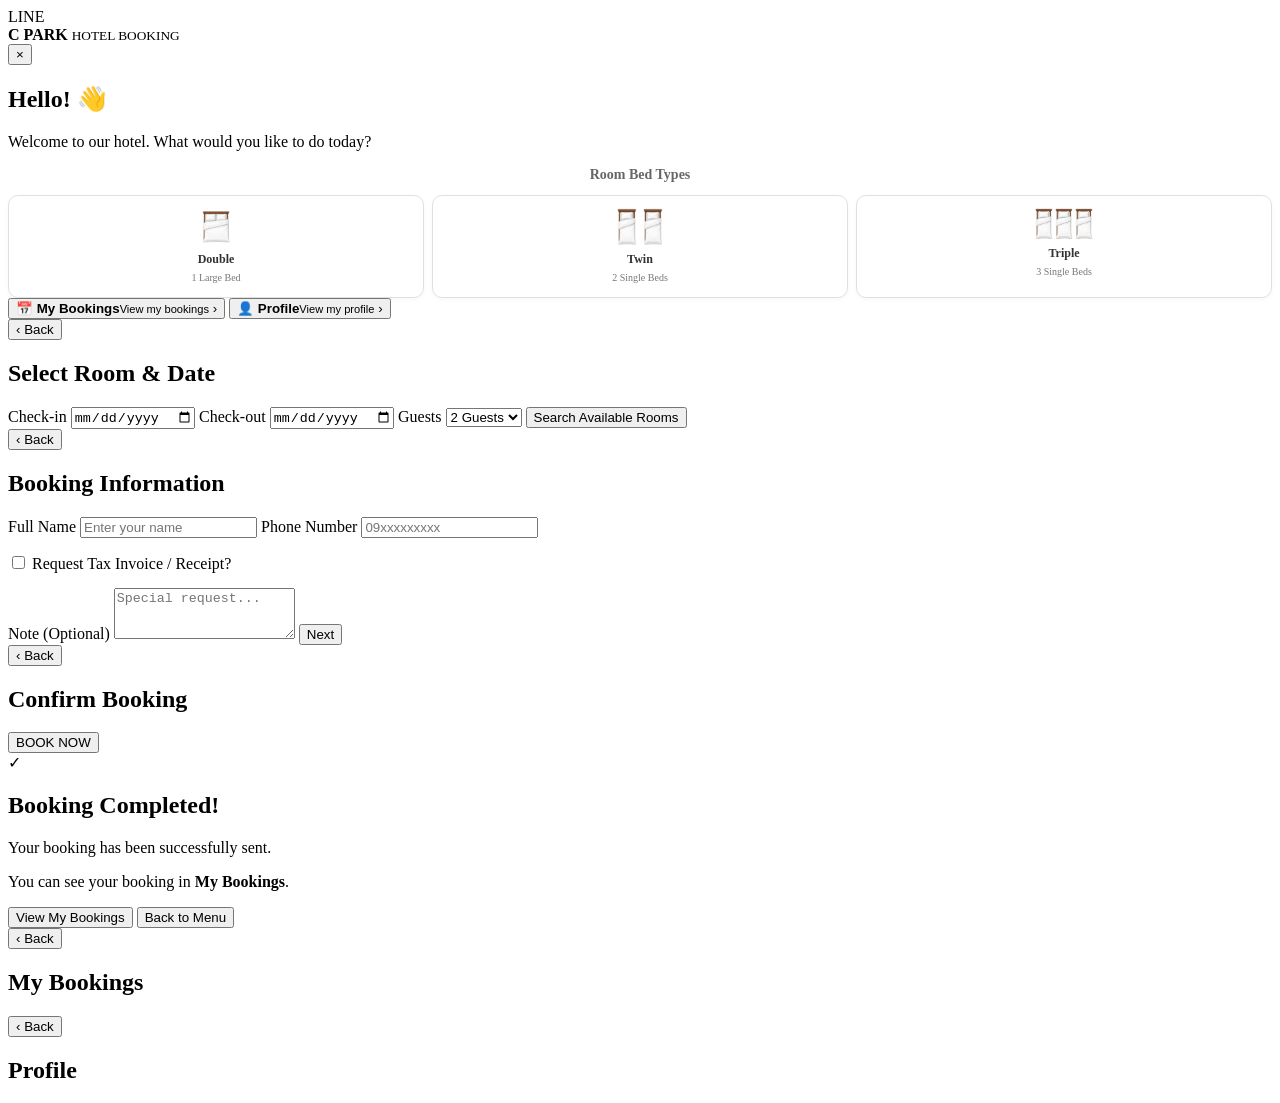
==== frontend/index.html @ 74f46a28 "Add tax invoice request option and fields Added an option to request a tax invoice with additional f" ====
<!DOCTYPE html>
<html lang="en">
<head>
  <meta charset="UTF-8">
  <meta name="viewport" content="width=device-width, initial-scale=1.0">
  <title>C Park Hotel Booking</title>
  <link rel="stylesheet" href="./style.css">
  <script src="https://static.line-scdn.net/liff/edge/2/sdk.js"></script>
</head>
<body>
  <header class="topbar">
    <div class="brand">
      <span class="line-dot">LINE</span>
      <div>
        <b>C PARK</b>
        <small>HOTEL BOOKING</small>
      </div>
    </div>
    <button id="closeBtn" class="icon-btn" onclick="closeLiff()">×</button>
  </header>

  <main class="container">
   <!-- Menu Page -->
<section id="menuPage" class="page active">
  <div class="welcome card">
    <h2>Hello! 👋</h2>
    <p>Welcome to our hotel. What would you like to do today?</p>
  </div>

  <!-- Room Bed Types Quick Preview (Icon Version) -->
<div class="card bed-types-preview">
  <h3 style="margin-bottom: 12px; font-size: 14px; color: #666; text-align: center;">Room Bed Types</h3>
  <div style="display: flex; justify-content: space-around; text-align: center; gap: 8px;">
    
   <!-- Double Room -->
<div onclick="selectBedType('Double')" style="cursor: pointer; flex: 1; padding: 12px 6px; border: 1px solid #e0e0e0; border-radius: 10px; background: #ffffff; box-shadow: 0 2px 4px rgba(0,0,0,0.03);">
  <div style="margin-bottom: 6px; display: flex; justify-content: center; align-items: center;">
    <img src="./bed icon 2.png" alt="Double Bed Icon" style="width: 28px; height: 38px; object-fit: contain;">
  </div>
  <span style="font-size: 12px; font-weight: bold; display: block; color: #333;">Double</span>
  <small style="font-size: 10px; color: #777;">1 Large Bed</small>
</div>

<!-- Twin Room -->
<div onclick="selectBedType('Twin')" style="cursor: pointer; flex: 1; padding: 12px 6px; border: 1px solid #e0e0e0; border-radius: 10px; background: #ffffff; box-shadow: 0 2px 4px rgba(0,0,0,0.03);">
  <div style="margin-bottom: 6px; display: flex; justify-content: center; align-items: center; gap: 4px;">
    <img src="./bed icon.png" alt="Bed Icon" style="width: 22px; height: 38px; object-fit: contain;">
    <img src="./bed icon.png" alt="Bed Icon" style="width: 22px; height: 38px; object-fit: contain;">
  </div>
  <span style="font-size: 12px; font-weight: bold; display: block; color: #333;">Twin</span>
  <small style="font-size: 10px; color: #777;">2 Single Beds</small>
</div>

<!-- Triple Room -->
      <div onclick="selectBedType('Triple')" style="cursor: pointer; flex: 1; padding: 12px 6px; border: 1px solid #e0e0e0; border-radius: 10px; background: #ffffff; box-shadow: 0 2px 4px rgba(0,0,0,0.03);">
        <div style="margin-bottom: 6px; display: flex; justify-content: center; align-items: center; gap: 2px;">
          <img src="./bed icon.png" alt="Bed Icon" style="width: 18px; height: 32px; object-fit: contain;">
          <img src="./bed icon.png" alt="Bed Icon" style="width: 18px; height: 32px; object-fit: contain;">
          <img src="./bed icon.png" alt="Bed Icon" style="width: 18px; height: 32px; object-fit: contain;">
        </div>
        <span style="font-size: 12px; font-weight: bold; display: block; color: #333;">Triple</span>
        <small style="font-size: 10px; color: #777;">3 Single Beds</small>
      </div>
    </div> <!-- ဒီ div က flex container ကို ပိတ်တာပါ -->
  </div> <!-- ဒီ div က card bed-types-preview ကို ပိတ်တာပါ -->

  <!-- ကျန်တဲ့ Buttons များ -->
  
      <button class="menu-card" onclick="showPage('bookingsPage'); loadBookings()">
        <span class="menu-icon">📅</span>
        <span><b>My Bookings</b><small>View my bookings</small></span>
        <span>›</span>
      </button>
      <button class="menu-card" onclick="showPage('profilePage'); loadProfile()">
        <span class="menu-icon">👤</span>
        <span><b>Profile</b><small>View my profile</small></span>
        <span>›</span>
      </button>
    </section>

    <!-- Search Page -->
    <section id="searchPage" class="page">
      <button class="back" onclick="showPage('menuPage')">‹ Back</button>
      <h2>Select Room & Date</h2>
      <div class="card">
        <label for="checkin">Check-in</label>
        <input id="checkin" type="date" required>

        <label for="checkout">Check-out</label>
        <input id="checkout" type="date" required>

        <label for="guests">Guests</label>
        <select id="guests">
          <option value="1">1 Guest</option>
          <option value="2" selected>2 Guests</option>
          <option value="3">3 Guests</option>
          <option value="4">4 Guests</option>
        </select>

        <button type="button" class="primary" onclick="searchRooms()">Search Available Rooms</button>
      </div>
      <div id="rooms" class="room-list"></div>
    </section>

    <!-- Info Page -->
    <section id="infoPage" class="page">
      <button class="back" onclick="showPage('searchPage')">‹ Back</button>
      <h2>Booking Information</h2>
      <div class="card">
        <div id="selectedRoomBox"></div>
        <label for="customerName">Full Name</label>
        <input id="customerName" type="text" placeholder="Enter your name" required>

        <label for="phone">Phone Number</label>
        <input id="phone" type="tel" placeholder="09xxxxxxxxx" required>
         <!-- Tax / Invoice Request Option -->
<div style="margin: 15px 0;">
  <input type="checkbox" id="needInvoice" onchange="toggleInvoiceForm()">
  <label for="needInvoice" style="display:inline;">Request Tax Invoice / Receipt?</label>
</div>

<!-- Invoice Form Fields (Default Hide) -->
<div id="invoiceFields" style="display: none; background: #f9f9f9; padding: 10px; border-radius: 8px; margin-bottom: 15px;">
  <label for="companyName">Company / Tax Name</label>
  <input id="companyName" type="text" placeholder="Company Name or Full Name">

  <label for="taxId">Tax ID / Id No.</label>
  <input id="taxId" type="text" placeholder="Tax Registration No.">

  <label for="billingAddress">Billing Address</label>
  <textarea id="billingAddress" rows="2" placeholder="Full address for invoice"></textarea>
</div>
        <label for="note">Note (Optional)</label>
        <textarea id="note" rows="3" placeholder="Special request..."></textarea>

        <button type="button" class="primary" onclick="showConfirm()">Next</button>
      </div>
    </section>

    <!-- Confirm Page -->
    <section id="confirmPage" class="page">
      <button class="back" onclick="showPage('infoPage')">‹ Back</button>
      <h2>Confirm Booking</h2>
      <div id="confirmBox" class="card"></div>
      <button type="button" class="primary" onclick="createBooking()">BOOK NOW</button>
    </section>

    <!-- Success Page -->
    <section id="successPage" class="page">
      <div class="success card">
        <div class="check">✓</div>
        <h2>Booking Completed!</h2>
        <p>Your booking has been successfully sent.</p>
        <p>You can see your booking in <b>My Bookings</b>.</p>
        <div id="bookingIdResult"></div>
        <button type="button" class="primary" onclick="showPage('bookingsPage'); loadBookings()">View My Bookings</button>
        <button type="button" class="secondary" onclick="showPage('menuPage')">Back to Menu</button>
      </div>
    </section>

    <!-- Bookings Page -->
    <section id="bookingsPage" class="page">
      <button class="back" onclick="showPage('menuPage')">‹ Back</button>
      <h2>My Bookings</h2>
      <div id="myBookings"></div>
    </section>

    <!-- Profile Page -->
    <section id="profilePage" class="page">
      <button class="back" onclick="showPage('menuPage')">‹ Back</button>
      <h2>Profile</h2>
      <div id="profile" class="card"></div>
    </section>
  </main>

  <script src="./config.js"></script>
  <script src="./app.js"></script>
</body>
</html>
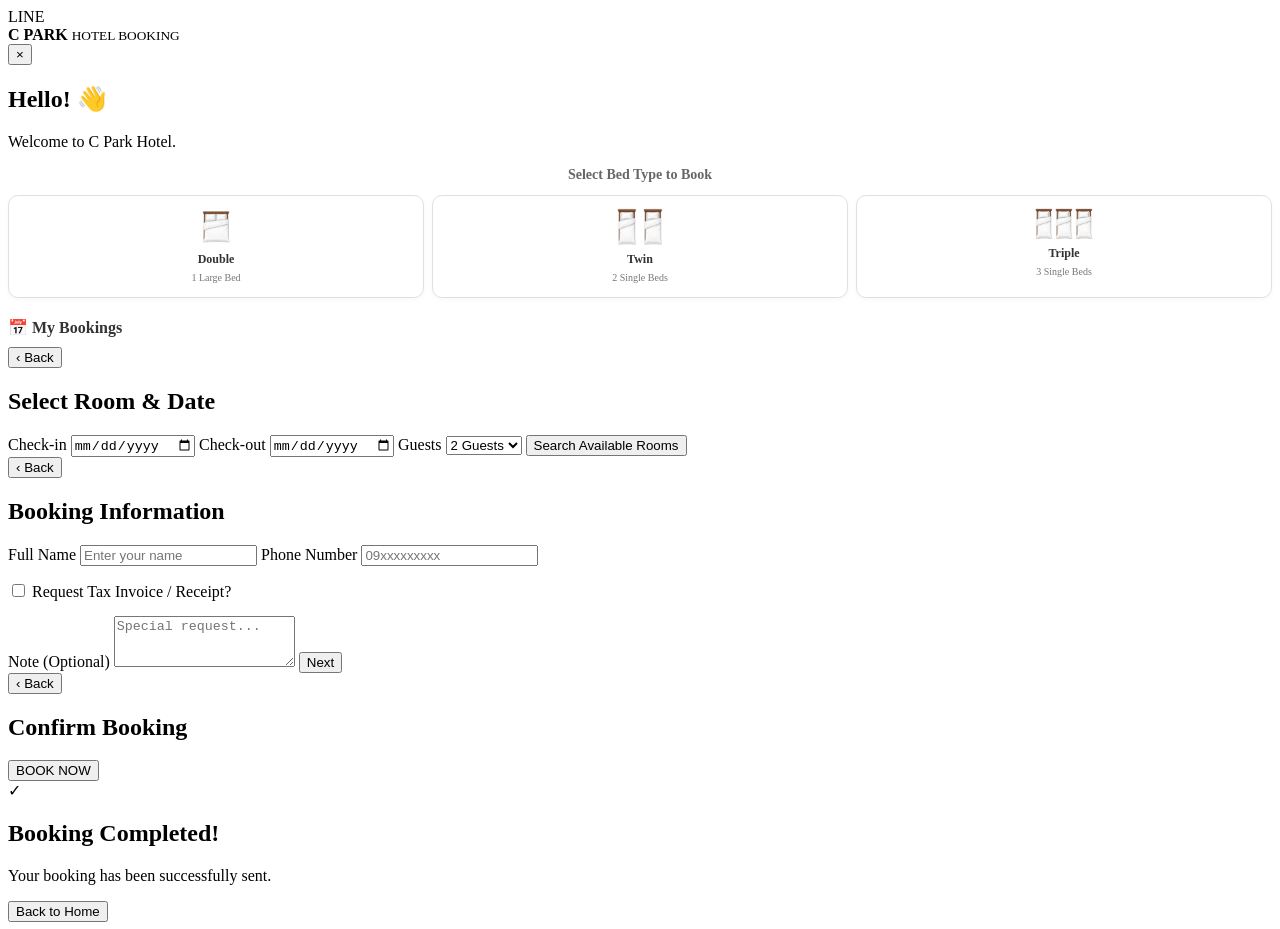
==== commit 753f460f: "Revise menu page layout and content Updated the menu page to enhance the user experience with a more" ====
--- a/frontend/index.html
+++ b/frontend/index.html
@@ -5,7 +5,6 @@
   <meta name="viewport" content="width=device-width, initial-scale=1.0">
   <title>C Park Hotel Booking</title>
   <link rel="stylesheet" href="./style.css">
-  <script src="https://static.line-scdn.net/liff/edge/2/sdk.js"></script>
 </head>
 <body>
   <header class="topbar">
@@ -20,62 +19,58 @@
   </header>
 
   <main class="container">
-   <!-- Menu Page -->
-<section id="menuPage" class="page active">
-  <div class="welcome card">
-    <h2>Hello! 👋</h2>
-    <p>Welcome to our hotel. What would you like to do today?</p>
-  </div>
+    <!-- Menu Page (Home) -->
+    <section id="menuPage" class="page active">
+      <div class="welcome card">
+        <h2>Hello! 👋</h2>
+        <p>Welcome to C Park Hotel.</p>
+      </div>
 
-  <!-- Room Bed Types Quick Preview (Icon Version) -->
-<div class="card bed-types-preview">
-  <h3 style="margin-bottom: 12px; font-size: 14px; color: #666; text-align: center;">Room Bed Types</h3>
-  <div style="display: flex; justify-content: space-around; text-align: center; gap: 8px;">
-    
-   <!-- Double Room -->
-<div onclick="selectBedType('Double')" style="cursor: pointer; flex: 1; padding: 12px 6px; border: 1px solid #e0e0e0; border-radius: 10px; background: #ffffff; box-shadow: 0 2px 4px rgba(0,0,0,0.03);">
-  <div style="margin-bottom: 6px; display: flex; justify-content: center; align-items: center;">
-    <img src="./bed icon 2.png" alt="Double Bed Icon" style="width: 28px; height: 38px; object-fit: contain;">
-  </div>
-  <span style="font-size: 12px; font-weight: bold; display: block; color: #333;">Double</span>
-  <small style="font-size: 10px; color: #777;">1 Large Bed</small>
-</div>
+      <!-- Bed Types Selection -->
+      <div class="card bed-types-preview">
+        <h3 style="margin-bottom: 12px; font-size: 14px; color: #666; text-align: center;">Select Bed Type to Book</h3>
+        <div style="display: flex; justify-content: space-around; text-align: center; gap: 8px;">
+          
+          <!-- Double Room -->
+          <div onclick="selectBedType('Double')" style="cursor: pointer; flex: 1; padding: 12px 6px; border: 1px solid #e0e0e0; border-radius: 10px; background: #ffffff; box-shadow: 0 2px 4px rgba(0,0,0,0.03);">
+            <div style="margin-bottom: 6px; display: flex; justify-content: center; align-items: center;">
+              <img src="./bed icon 2.png" alt="Double Bed Icon" style="width: 28px; height: 38px; object-fit: contain;">
+            </div>
+            <span style="font-size: 12px; font-weight: bold; display: block; color: #333;">Double</span>
+            <small style="font-size: 10px; color: #777;">1 Large Bed</small>
+          </div>
 
-<!-- Twin Room -->
-<div onclick="selectBedType('Twin')" style="cursor: pointer; flex: 1; padding: 12px 6px; border: 1px solid #e0e0e0; border-radius: 10px; background: #ffffff; box-shadow: 0 2px 4px rgba(0,0,0,0.03);">
-  <div style="margin-bottom: 6px; display: flex; justify-content: center; align-items: center; gap: 4px;">
-    <img src="./bed icon.png" alt="Bed Icon" style="width: 22px; height: 38px; object-fit: contain;">
-    <img src="./bed icon.png" alt="Bed Icon" style="width: 22px; height: 38px; object-fit: contain;">
-  </div>
-  <span style="font-size: 12px; font-weight: bold; display: block; color: #333;">Twin</span>
-  <small style="font-size: 10px; color: #777;">2 Single Beds</small>
-</div>
+          <!-- Twin Room -->
+          <div onclick="selectBedType('Twin')" style="cursor: pointer; flex: 1; padding: 12px 6px; border: 1px solid #e0e0e0; border-radius: 10px; background: #ffffff; box-shadow: 0 2px 4px rgba(0,0,0,0.03);">
+            <div style="margin-bottom: 6px; display: flex; justify-content: center; align-items: center; gap: 4px;">
+              <img src="./bed icon.png" alt="Bed Icon" style="width: 22px; height: 38px; object-fit: contain;">
+              <img src="./bed icon.png" alt="Bed Icon" style="width: 22px; height: 38px; object-fit: contain;">
+            </div>
+            <span style="font-size: 12px; font-weight: bold; display: block; color: #333;">Twin</span>
+            <small style="font-size: 10px; color: #777;">2 Single Beds</small>
+          </div>
 
-<!-- Triple Room -->
-      <div onclick="selectBedType('Triple')" style="cursor: pointer; flex: 1; padding: 12px 6px; border: 1px solid #e0e0e0; border-radius: 10px; background: #ffffff; box-shadow: 0 2px 4px rgba(0,0,0,0.03);">
-        <div style="margin-bottom: 6px; display: flex; justify-content: center; align-items: center; gap: 2px;">
-          <img src="./bed icon.png" alt="Bed Icon" style="width: 18px; height: 32px; object-fit: contain;">
-          <img src="./bed icon.png" alt="Bed Icon" style="width: 18px; height: 32px; object-fit: contain;">
-          <img src="./bed icon.png" alt="Bed Icon" style="width: 18px; height: 32px; object-fit: contain;">
+          <!-- Triple Room -->
+          <div onclick="selectBedType('Triple')" style="cursor: pointer; flex: 1; padding: 12px 6px; border: 1px solid #e0e0e0; border-radius: 10px; background: #ffffff; box-shadow: 0 2px 4px rgba(0,0,0,0.03);">
+            <div style="margin-bottom: 6px; display: flex; justify-content: center; align-items: center; gap: 2px;">
+              <img src="./bed icon.png" alt="Bed Icon" style="width: 18px; height: 32px; object-fit: contain;">
+              <img src="./bed icon.png" alt="Bed Icon" style="width: 18px; height: 32px; object-fit: contain;">
+              <img src="./bed icon.png" alt="Bed Icon" style="width: 18px; height: 32px; object-fit: contain;">
+            </div>
+            <span style="font-size: 12px; font-weight: bold; display: block; color: #333;">Triple</span>
+            <small style="font-size: 10px; color: #777;">3 Single Beds</small>
+          </div>
+
         </div>
-        <span style="font-size: 12px; font-weight: bold; display: block; color: #333;">Triple</span>
-        <small style="font-size: 10px; color: #777;">3 Single Beds</small>
       </div>
-    </div> <!-- ဒီ div က flex container ကို ပိတ်တာပါ -->
-  </div> <!-- ဒီ div က card bed-types-preview ကို ပိတ်တာပါ -->
 
-  <!-- ကျန်တဲ့ Buttons များ -->
-  
-      <button class="menu-card" onclick="showPage('bookingsPage'); loadBookings()">
-        <span class="menu-icon">📅</span>
-        <span><b>My Bookings</b><small>View my bookings</small></span>
-        <span>›</span>
-      </button>
-      <button class="menu-card" onclick="showPage('profilePage'); loadProfile()">
-        <span class="menu-icon">👤</span>
-        <span><b>Profile</b><small>View my profile</small></span>
-        <span>›</span>
-      </button>
+      <!-- 🟢 Home Page ပေါ်မှာတင် တန်းမြင်ရမည့် My Bookings Section -->
+      <div style="margin-top: 20px;">
+        <h3 style="font-size: 16px; margin-bottom: 10px; color: #333; display: flex; align-items: center; gap: 6px;">
+          📅 My Bookings
+        </h3>
+        <div id="myBookings"></div>
+      </div>
     </section>
 
     <!-- Search Page -->
@@ -108,28 +103,31 @@
       <h2>Booking Information</h2>
       <div class="card">
         <div id="selectedRoomBox"></div>
+        
         <label for="customerName">Full Name</label>
         <input id="customerName" type="text" placeholder="Enter your name" required>
 
         <label for="phone">Phone Number</label>
         <input id="phone" type="tel" placeholder="09xxxxxxxxx" required>
-         <!-- Tax / Invoice Request Option -->
-<div style="margin: 15px 0;">
-  <input type="checkbox" id="needInvoice" onchange="toggleInvoiceForm()">
-  <label for="needInvoice" style="display:inline;">Request Tax Invoice / Receipt?</label>
-</div>
 
-<!-- Invoice Form Fields (Default Hide) -->
-<div id="invoiceFields" style="display: none; background: #f9f9f9; padding: 10px; border-radius: 8px; margin-bottom: 15px;">
-  <label for="companyName">Company / Tax Name</label>
-  <input id="companyName" type="text" placeholder="Company Name or Full Name">
+        <!-- Tax / Invoice Request Option -->
+        <div style="margin: 15px 0;">
+          <input type="checkbox" id="needInvoice" onchange="toggleInvoiceForm()">
+          <label for="needInvoice" style="display:inline;">Request Tax Invoice / Receipt?</label>
+        </div>
 
-  <label for="taxId">Tax ID / Id No.</label>
-  <input id="taxId" type="text" placeholder="Tax Registration No.">
+        <!-- Invoice Form Fields -->
+        <div id="invoiceFields" style="display: none; background: #f9f9f9; padding: 10px; border-radius: 8px; margin-bottom: 15px;">
+          <label for="companyName">Company / Tax Name</label>
+          <input id="companyName" type="text" placeholder="Company Name or Full Name">
 
-  <label for="billingAddress">Billing Address</label>
-  <textarea id="billingAddress" rows="2" placeholder="Full address for invoice"></textarea>
-</div>
+          <label for="taxId">Tax ID / Id No.</label>
+          <input id="taxId" type="text" placeholder="Tax Registration No.">
+
+          <label for="billingAddress">Billing Address</label>
+          <textarea id="billingAddress" rows="2" placeholder="Full address for invoice"></textarea>
+        </div>
+
         <label for="note">Note (Optional)</label>
         <textarea id="note" rows="3" placeholder="Special request..."></textarea>
 
@@ -151,29 +149,14 @@
         <div class="check">✓</div>
         <h2>Booking Completed!</h2>
         <p>Your booking has been successfully sent.</p>
-        <p>You can see your booking in <b>My Bookings</b>.</p>
         <div id="bookingIdResult"></div>
-        <button type="button" class="primary" onclick="showPage('bookingsPage'); loadBookings()">View My Bookings</button>
-        <button type="button" class="secondary" onclick="showPage('menuPage')">Back to Menu</button>
+        <button type="button" class="primary" onclick="showPage('menuPage'); loadBookings();">Back to Home</button>
       </div>
-    </section>
-
-    <!-- Bookings Page -->
-    <section id="bookingsPage" class="page">
-      <button class="back" onclick="showPage('menuPage')">‹ Back</button>
-      <h2>My Bookings</h2>
-      <div id="myBookings"></div>
-    </section>
-
-    <!-- Profile Page -->
-    <section id="profilePage" class="page">
-      <button class="back" onclick="showPage('menuPage')">‹ Back</button>
-      <h2>Profile</h2>
-      <div id="profile" class="card"></div>
     </section>
   </main>
 
-  <script src="./config.js"></script>
-  <script src="./app.js"></script>
+  <script src="https://static.line-scdn.net/liff/edge/2/sdk.js"></script>
+  <script src="config.js"></script>
+  <script src="app.js"></script>
 </body>
 </html>
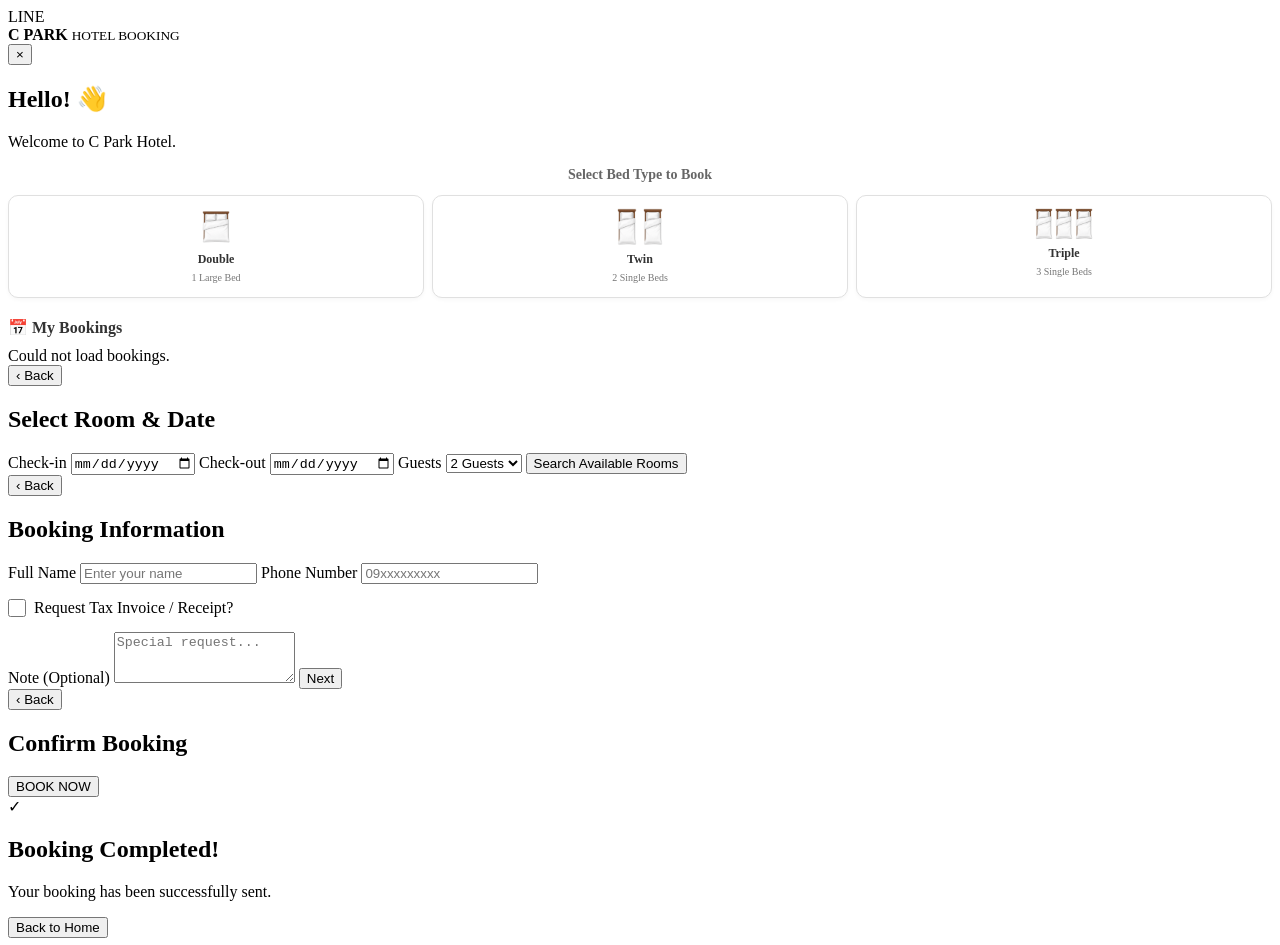
==== commit 25505e46: "Enhance Tax Invoice Request Option layout" ====
--- a/frontend/index.html
+++ b/frontend/index.html
@@ -110,12 +110,13 @@
         <label for="phone">Phone Number</label>
         <input id="phone" type="tel" placeholder="09xxxxxxxxx" required>
 
-        <!-- Tax / Invoice Request Option -->
-        <div style="margin: 15px 0;">
-          <input type="checkbox" id="needInvoice" onchange="toggleInvoiceForm()">
-          <label for="needInvoice" style="display:inline;">Request Tax Invoice / Receipt?</label>
-        </div>
-
+       <!-- Tax / Invoice Request Option -->
+<div style="margin: 15px 0;">
+  <label for="needInvoice" style="display: flex; align-items: center; gap: 8px; cursor: pointer; font-weight: 500;">
+    <input type="checkbox" id="needInvoice" onchange="toggleInvoiceForm()" style="width: 18px; height: 18px; margin: 0; cursor: pointer;">
+    <span>Request Tax Invoice / Receipt?</span>
+  </label>
+</div>
         <!-- Invoice Form Fields -->
         <div id="invoiceFields" style="display: none; background: #f9f9f9; padding: 10px; border-radius: 8px; margin-bottom: 15px;">
           <label for="companyName">Company / Tax Name</label>
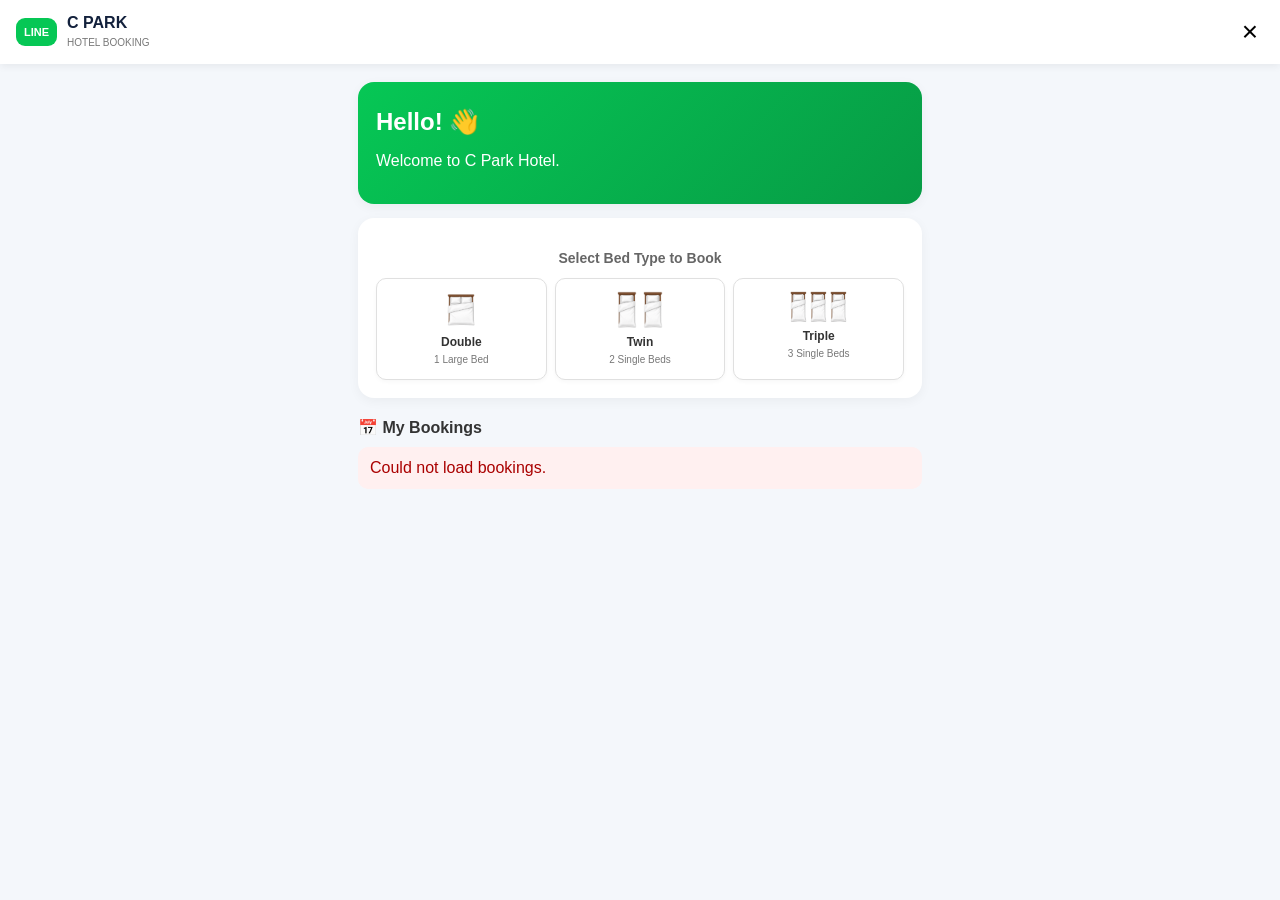
==== commit 6599bb23: "Refactor invoice fields in HTML form" ====
--- a/frontend/index.html
+++ b/frontend/index.html
@@ -118,16 +118,26 @@
   </label>
 </div>
         <!-- Invoice Form Fields -->
-        <div id="invoiceFields" style="display: none; background: #f9f9f9; padding: 10px; border-radius: 8px; margin-bottom: 15px;">
-          <label for="companyName">Company / Tax Name</label>
-          <input id="companyName" type="text" placeholder="Company Name or Full Name">
+        <div id="invoiceFields" style="display: none;">
+  <div class="form-group">
+    <label>Company / Tax Name</label>
+    <input type="text" id="companyName" placeholder="Enter Company Name">
+  </div>
+  <div class="form-group">
+    <label>Tax ID</label>
+    <input type="text" id="taxId" placeholder="Enter Tax ID">
+  </div>
+  <!-- 🟢 Branch ID ထပ်တိုးထည့်သွင်းခြင်း -->
+  <div class="form-group">
+    <label>Branch ID Of Company</label>
+    <input type="text" id="branchId" placeholder="e.g. 00000 (Head Office) or 00001">
+  </div>
+  <div class="form-group">
+    <label>Billing Address</label>
+    <textarea id="billingAddress" placeholder="Enter Billing Address"></textarea>
+  </div>
+</div>
 
-          <label for="taxId">Tax ID / Id No.</label>
-          <input id="taxId" type="text" placeholder="Tax Registration No.">
-
-          <label for="billingAddress">Billing Address</label>
-          <textarea id="billingAddress" rows="2" placeholder="Full address for invoice"></textarea>
-        </div>
 
         <label for="note">Note (Optional)</label>
         <textarea id="note" rows="3" placeholder="Special request..."></textarea>
--- a/frontend/style.css
+++ b/frontend/style.css
@@ -0,0 +1,59 @@
+*{box-sizing:border-box}
+body{margin:0;font-family:Arial,sans-serif;background:#f4f7fb;color:#13213c}
+.topbar{height:64px;background:#fff;display:flex;align-items:center;justify-content:space-between;padding:8px 16px;box-shadow:0 2px 8px #0001;position:sticky;top:0;z-index:5}
+.brand{display:flex;gap:10px;align-items:center}
+.brand b{display:block}
+.brand small{font-size:10px;color:#777}
+.line-dot{background:#06c755;color:#fff;border-radius:9px;padding:8px;font-weight:bold;font-size:11px}
+.icon-btn{border:0;background:none;font-size:28px}
+.container{max-width:600px;margin:auto;padding:18px}
+.page{display:none}
+.page.active{display:block}
+.card{background:#fff;border-radius:16px;padding:18px;margin-bottom:14px;box-shadow:0 3px 12px #0000000c}
+.welcome{background:linear-gradient(135deg,#06c755,#079b45);color:white}
+.menu-card{width:100%;display:grid;grid-template-columns:48px 1fr 24px;gap:10px;align-items:center;text-align:left;background:#fff;border:0;border-radius:15px;padding:16px;margin:9px 0;box-shadow:0 3px 12px #00000010}
+.menu-icon{font-size:26px}
+.menu-card b,.menu-card small{display:block}
+.menu-card small{color:#777;margin-top:5px}
+.back{border:0;background:none;font-size:16px;padding:8px 0;color:#1769aa}
+h2{margin:8px 0 16px}
+label{display:block;font-weight:bold;font-size:13px;margin:13px 0 6px}
+input,select,textarea{width:100%;padding:12px;border:1px solid #d8dee8;border-radius:9px;font-size:15px;background:#fff}
+.primary,.secondary{width:100%;padding:13px;border:0;border-radius:9px;font-weight:bold;margin-top:15px}
+.primary{background:#06c755;color:#fff}
+.secondary{background:#e9eef5;color:#13213c}
+.room-card{display:flex;gap:12px;align-items:center;background:#fff;border-radius:14px;padding:12px;margin:10px 0;box-shadow:0 3px 10px #0000000c}
+.room-img{width:90px;height:70px;border-radius:9px;object-fit:cover;background:#ddd}
+.room-card .grow{flex:1}
+.price{color:#06a947;font-weight:bold;margin-top:5px}
+.select-btn{background:#06c755;color:#fff;border:0;border-radius:8px;padding:9px}
+.check{width:62px;height:62px;border-radius:50%;background:#06c755;color:#fff;display:flex;align-items:center;justify-content:center;font-size:35px;margin:auto}
+.success{text-align:center;padding:30px 18px}
+.booking-item{background:#fff;border-radius:14px;padding:15px;margin:10px 0;border-left:5px solid #06c755;box-shadow:0 3px 10px #0000000c}
+.status{display:inline-block;padding:5px 9px;border-radius:20px;background:#d9f8e4;color:#087b36;font-size:12px;font-weight:bold}
+.muted{color:#6f7785;font-size:13px}
+.error{background:#fff0f0;color:#a00;padding:12px;border-radius:10px;margin:10px 0}
+
+/* 🟢 Checkbox နဲ့ Label ကို Same Line (တန်းတည်း) ဖြစ်စေမည့် Fix */
+.checkbox-container {
+  display: flex !important;
+  align-items: center !important;
+  gap: 8px !important;
+  margin: 16px 0 10px 0 !important;
+}
+
+.checkbox-container input[type="checkbox"] {
+  width: 18px !important;
+  height: 18px !important;
+  margin: 0 !important;
+  cursor: pointer;
+  flex-shrink: 0;
+}
+
+.checkbox-container label {
+  margin: 0 !important;
+  font-weight: normal;
+  cursor: pointer;
+  font-size: 14px;
+  line-height: 1;
+}
